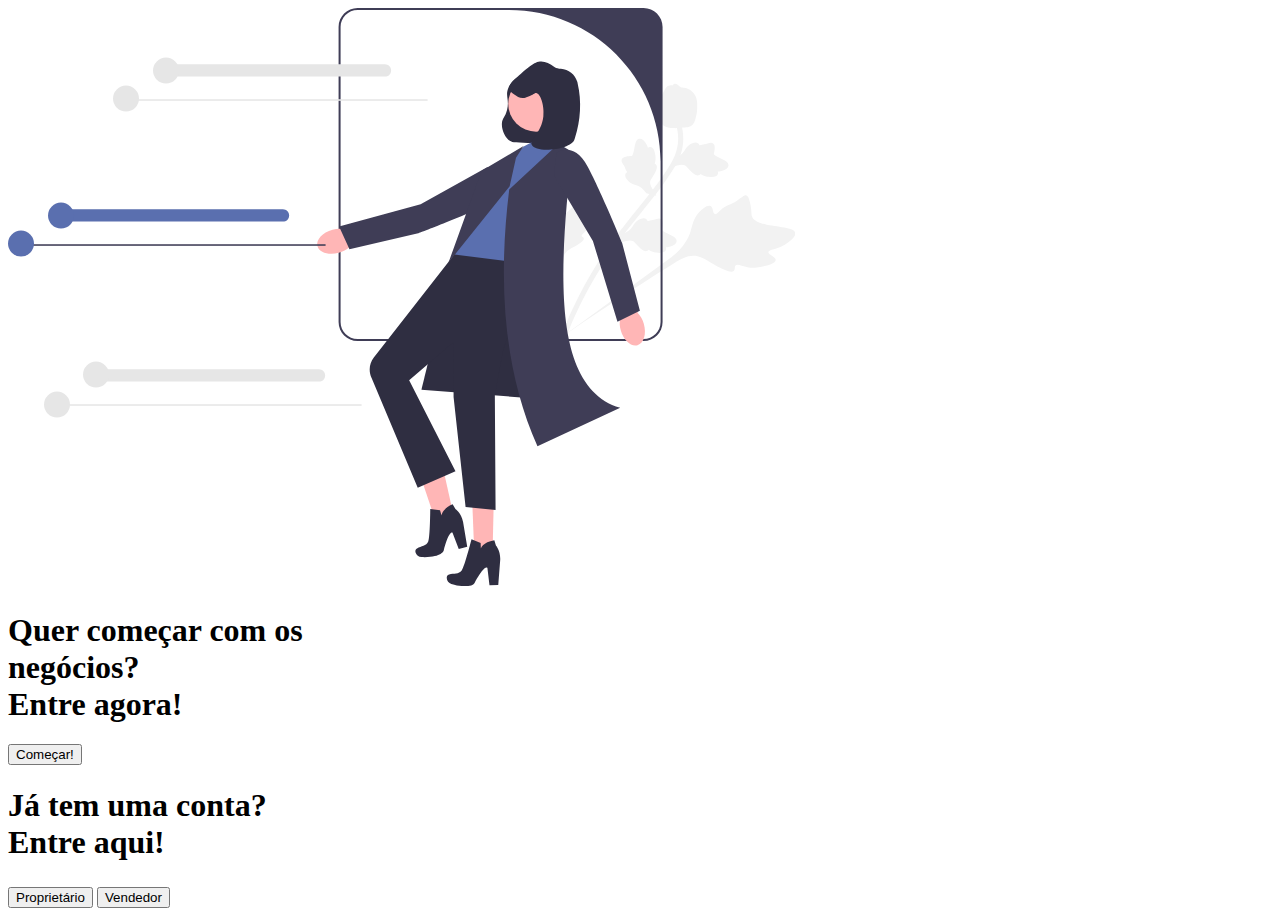
==== index.html @ 6bbb684d "Login/Cadastro funcional" ====
<!DOCTYPE html>
<html lang="pt-br">

<head>
    <meta charset="UTF-8">
    <meta http-equiv="X-UA-Compatible" content="IE=edge">
    <meta name="viewport" content="width=device-width, initial-scale=1.0">
    <title>Landing Page</title>
    <link rel="stylesheet" href="/TCC/CSS/style.css">
    <link rel="preconnect" href="https://fonts.googleapis.com">
    <link rel="preconnect" href="https://fonts.gstatic.com" crossorigin>
    <link href="https://fonts.googleapis.com/css2?family=Roboto:wght@300;400;700&display=swap" rel="stylesheet">
</head>

<body>
    <main>
        <div class="circle" id="c-top"></div>
        <div class="circle" id="c-bottom-left"></div>


        <svg xmlns="http://www.w3.org/2000/svg" width="787.3608" height="578.21141" viewBox="0 0 787.3608 578.21141"
            xmlns:xlink="http://www.w3.org/1999/xlink">
            <g>
                <path
                    d="M767.74103,251.99607c.2196-3.36208-7.66795-5.00341-7.30956-7.94569,.35702-2.9317,8.31264-2.32243,16.72301-7.61771,1.51674-.9549,11.07445-6.97267,10.14249-11.48774-1.76651-8.55826-39.66475-4.19001-43.3533-16.64006-.80958-2.7323-.05751-6.56487-2.28961-15.15243-.88803-3.41632-1.62549-5.1893-3.13123-5.74887-2.13651-.79401-3.95346,1.54882-9.19817,5.00999-7.86547,5.19074-9.303,3.56745-14.94699,8.14126-4.18979,3.39536-5.59801,6.07324-7.42211,5.53348-2.58131-.76374-1.42832-6.61918-4.38375-8.04838-3.01588-1.45834-8.27517,2.67668-11.49774,6.26247-6.04743,6.72898-6.67418,13.47302-8.68448,19.63894-2.18476,6.70075-7.02507,15.85159-19.0324,25.27512l-109.61019,79.78751c23.07429-15.97313,87.6008-58.88736,112.74142-74.03865,7.25762-4.37382,14.87965-8.63176,23.20076-6.67339,8.01135,1.88536,15.70536,9.30535,28.62174,14.22792,1.50844,.57497,5.72781,2.12173,7.62757,.31803,1.57063-1.49114,.12506-3.91399,1.5706-5.32802,1.93893-1.89673,6.11366,.92295,12.95564,1.88866,4.8246,.6809,8.52286,.09394,11.70316-.4109,.95883-.15219,15.28096-2.51586,15.57322-6.99147l-.0001-.00007Z"
                    fill="#f2f2f2" />
                <path
                    d="M582.53886,206.67521c-1.58677-1.0779-4.66812,2.31985-6.00879,1.295-1.33591-1.02113,1.25858-4.75,1.08634-10.40573-.03107-1.01991-.22687-7.44729-2.71189-8.29258-4.71011-1.60232-13.50102,18.25874-20.67589,16.47689-1.57459-.391-3.23869-1.86596-8.09752-3.24818-1.93298-.54987-3.01594-.69949-3.72505-.12192-1.00612,.81951-.38058,2.3873-.19503,5.96001,.27822,5.35809-.93333,5.5953-.31695,9.68506,.45758,3.03605,1.36559,4.49989,.57433,5.23939-1.11962,1.04656-3.66085-1.2088-5.21502-.17066-1.58594,1.05945-1.0739,4.83379-.2438,7.45004,1.55778,4.90966,4.68693,7.16313,7.13315,9.9289,2.6584,3.00565,5.75313,8.02168,6.91372,16.63395l7.53421,76.81864c-1.18206-15.93379-3.62669-59.98594-3.80913-76.69677-.05269-4.82407,.05673-9.79356,3.41887-13.31259,3.23689-3.38804,9.0986-5.02337,15.24144-9.9425,.71746-.57448,2.69401-2.19909,2.35694-3.6519-.27869-1.2011-1.88496-1.19065-2.16187-2.30816-.37144-1.49894,2.21701-2.73435,4.66505-5.81381,1.72623-2.17147,2.50519-4.15596,3.17507-5.86255,.20194-.51449,3.17421-8.22588,1.06193-9.66069l-.00011,.00015Z"
                    fill="#f2f2f2" />
                <path
                    d="M609.25751,235.38694l4.87619-9.16475,.87759-.34689c4.05954-1.60311,7.08282-3.81332,8.98956-6.57089,.30323-.43834,.5839-.89222,.87015-1.35424,1.13383-1.83179,2.54272-4.10917,5.45563-5.89382,1.62766-.9924,5.71461-3.07187,8.15801-.7946,.66325,.60522,.9873,1.32223,1.13832,2.00529,.12919-.05638,.26047-.11141,.40147-.17183,1.73539-.71337,2.78735-.80794,3.80062-.8989,.77879-.07039,1.58246-.14181,3.07486-.59295,.65462-.19768,1.19461-.39541,1.64921-.56104,1.37762-.49948,3.1005-1.04034,4.70984,.0921,1.67808,1.27009,1.60398,3.32654,1.55585,4.68833-.08497,2.42939-.43401,3.98361-.6659,5.01422-.08552,.37618-.17995,.80054-.18253,.94974-.00402,1.20482,5.06596,3.54815,6.96911,4.44104,4.28399,1.99219,7.99098,3.71605,7.70089,7.0797-.20558,2.40717-2.50582,4.20085-7.02759,5.46931-1.40809,.39413-2.71346,.53252-3.82226,.58222,.35849,.77689,.52096,1.70322,.14415,2.72523h0c-.89522,2.41785-4.08456,3.27053-9.48289,2.54387-1.34288-.17711-3.14644-.4221-5.24912-1.38524-.98984-.45455-1.81252-.96364-2.50882-1.41034-.28462,.38468-.66984,.7488-1.21145,1.02387-1.59158,.81187-3.481,.42344-5.59084-1.23898-2.34584-1.79386-4.03133-3.6305-5.51994-5.24781-1.30119-1.41042-2.42529-2.62109-3.51704-3.26621-2.04271-1.16964-4.5959-.64202-7.72318,.16862l-7.86983,2.11499-.00005-.00004Z"
                    fill="#f2f2f2" />
                <path
                    d="M648.39062,187.7377l-10.10187-2.3921-.55812-.76091c-2.58038-3.52017-5.48513-5.88393-8.63616-7.02885-.50096-.18213-1.01113-.33849-1.53068-.49819-2.05945-.63213-4.61978-1.41727-7.08489-3.78223-1.37287-1.3227-4.42091-4.74853-2.8379-7.68964,.4172-.79504,1.02858-1.29038,1.65102-1.60971-.08737-.11066-.17388-.22368-.26807-.34473-1.13019-1.49773-1.48853-2.49128-1.83354-3.44837-.26562-.73549-.53859-1.49476-1.35349-2.8239-.35728-.58308-.68551-1.05522-.96103-1.45294-.83263-1.20583-1.79272-2.73524-1.1055-4.57918,.80291-1.94535,2.81091-2.39527,4.14038-2.69417,2.3715-.53399,3.96341-.59065,5.01915-.62775,.38552-.01266,.82001-.02898,.96498-.06432,1.16641-.3017,2.14715-5.80023,2.52813-7.86763,.84039-4.64918,1.56756-8.6722,4.89483-9.24474,2.38057-.41168,4.69907,1.35833,7.073,5.41046,.7384,1.26207,1.20339,2.48964,1.53268,3.54959,.66054-.54382,1.5154-.93602,2.59953-.83064h0c2.56586,.25268,4.19961,3.12141,4.86602,8.52747,.16932,1.34387,.3898,3.15061-.00851,5.42879-.18861,1.07274-.4724,1.99763-.72788,2.78454,.44432,.17775,.89419,.458,1.29769,.91214,1.189,1.33358,1.29258,3.25978,.21968,5.72225-1.14016,2.72414-2.48922,4.82038-3.67605,6.67053-1.03428,1.61641-1.92025,3.01079-2.26728,4.23051-.61323,2.27261,.54472,4.6084,2.12211,7.42783l4.04201,7.07599-.00024-.00009Z"
                    fill="#f2f2f2" />
                <path
                    d="M661.14193,159.63257l4.87619-9.16475,.87759-.34689c4.05954-1.60311,7.08282-3.81332,8.98956-6.57089,.30323-.43834,.5839-.89222,.87015-1.35424,1.13383-1.83179,2.54272-4.10917,5.45563-5.89382,1.62766-.9924,5.71461-3.07187,8.15801-.7946,.66325,.60522,.9873,1.32223,1.13832,2.00529,.12919-.05638,.26047-.11141,.40147-.17183,1.73539-.71337,2.78735-.80794,3.80062-.8989,.77879-.07039,1.58246-.14181,3.07486-.59295,.65462-.19768,1.19461-.39541,1.64921-.56104,1.37762-.49948,3.1005-1.04034,4.70984,.0921,1.67808,1.27009,1.60398,3.32654,1.55585,4.68833-.08497,2.42939-.43401,3.98361-.6659,5.01422-.08552,.37618-.17995,.80054-.18253,.94974-.00402,1.20482,5.06596,3.54815,6.96911,4.44104,4.28399,1.99219,7.99098,3.71605,7.70089,7.0797-.20558,2.40717-2.50582,4.20085-7.02759,5.46931-1.40809,.39413-2.71346,.53252-3.82226,.58222,.35849,.77689,.52096,1.70322,.14415,2.72523h0c-.89522,2.41785-4.08456,3.27053-9.48289,2.54387-1.34288-.17711-3.14644-.4221-5.24912-1.38524-.98984-.45455-1.81252-.96364-2.50882-1.41034-.28462,.38468-.66984,.7488-1.21145,1.02387-1.59158,.81187-3.481,.42344-5.59084-1.23898-2.34584-1.79386-4.03133-3.6305-5.51994-5.24781-1.30119-1.41042-2.42529-2.62109-3.51704-3.26621-2.04271-1.16964-4.5959-.64202-7.72318,.16862l-7.86983,2.11499-.00005-.00004Z"
                    fill="#f2f2f2" />
                <path
                    d="M556.69152,330.81684l-1.01807-2.33961,.97872-2.35463-.97872,2.35463-2.24288-1.18596c.0994-.21571,.29041-.73701,.59561-1.54837,1.67571-4.44338,6.77024-17.96888,16.89543-37.83015,7.06837-13.8642,15.09884-27.59471,23.87118-40.81719,8.78638-13.24298,16.20503-22.74346,22.16604-30.3802,4.49706-5.75938,8.87729-11.17615,13.14791-16.45069,11.40438-14.09455,22.17513-27.4094,32.0185-43.57533,2.19931-3.60777,6.77355-11.11962,7.82114-21.72921,.60692-6.15354-.05636-12.44036-1.97619-18.68216l4.87967-1.50024c2.11546,6.89501,2.84558,13.85565,2.17214,20.6882-1.16145,11.76327-6.14558,19.94845-8.5403,23.88122-10.01763,16.45114-20.89359,29.89323-32.40882,44.12314-4.25246,5.25671-8.61576,10.64886-13.09388,16.38499-5.90629,7.56564-13.25956,16.98395-21.9326,30.05706-8.66944,13.06345-16.60045,26.62664-23.58165,40.3151-9.99639,19.61142-15.01374,32.93619-16.66238,37.31355-.88177,2.33655-1.06617,2.82609-2.11086,3.27591l.00004-.00005Z"
                    fill="#f2f2f2" />
                <path
                    d="M655.67184,117.67847c-.17262-.11823-.34448-.24196-.51274-.37534-3.45157-2.64778-5.30095-7.06618-5.49996-13.1317-.08865-2.85023,.68377-5.50314,2.2243-10.79385,.23615-.81641,1.48138-4.92666,4.01568-10.01976,1.65484-3.32862,2.57808-4.56194,3.94867-5.27157,1.52361-.792,3.20127-.92297,4.82033-.67748,.22247-.43937,.54987-.82494,1.01454-1.12862,1.91914-1.26374,3.66849,.27255,4.6241,1.09006,.47692,.42325,1.06922,.95571,1.79739,1.40008,1.14214,.7038,1.96128,.78174,3.19912,.90498,1.18476,.11708,2.6579,.26263,4.46879,1.02593,3.57934,1.4915,5.5955,4.17655,6.2608,5.06087,3.51303,4.63405,3.33342,9.70967,3.12445,15.58627-.04513,1.17667-.31683,5.38612-1.95275,10.2915-1.1801,3.53903-2.20004,4.7726-3.12481,5.57622-1.89435,1.65508-3.90519,1.96844-8.7499,2.38173-5.06399,.43817-7.60355,.65511-9.55547,.50766-4.53941-.34974-7.38993-.56924-10.10247-2.42707l-.00007,.0001Z"
                    fill="#f2f2f2" />
            </g>
            <path
                d="M635.56204,0H349.60208c-10.48999,0-19.02002,8.52997-19.02002,19.01996V313.97998c0,10.48999,8.53003,19.02002,19.02002,19.02002h285.95996c10.48999,0,19.02002-8.53003,19.02002-19.02002V19.01996c0-10.48999-8.53003-19.01996-19.02002-19.01996Zm17.02002,313.97998c0,9.3999-7.62012,17.02002-17.02002,17.02002H349.60208c-9.3999,0-17.02002-7.62012-17.02002-17.02002V19.01996c0-9.39986,7.62009-17.01996,17.01996-17.01996h151.47217c83.67549,0,151.50787,67.83239,151.50787,151.50787v160.47211Z"
                fill="#3f3d56" />
            <path id="b-258"
                d="M324.52982,221.68488c-10.02271,2.70906-16.74914,10.07644-15.02403,16.45467,1.72511,6.37824,11.2474,9.35107,21.27332,6.6397,4.0198-1.02815,7.73493-3.00401,10.83456-5.76229l42.32169-12.01471-6.06147-19.74015-41.07815,13.94016c-4.06852-.82103-8.27452-.65555-12.26591,.48262Z"
                fill="#ffb6b6" />
            <path
                d="M501.8824,162.46163s11.94867,17.52796-14.9802,30.7505c-26.92887,13.22255-76.70697,32.09424-76.70697,32.09424l-68.73045,15.92312-10.37914-22.75481,81.55524-22.22032,66.45681-37.08764,22.78472,3.2949Z"
                fill="#3f3d56" />
            <path
                d="M493.88776,115.80732c-.30559,8.30862,5.67572,18.17153,11.99981,18.37403,7.60788,.24368,43.57329,2.80519,44.7295-.17782,8.02756-20.71108-29.77817-63.67396-38.29999-64.91337-4.57957-.66601-10.06335,5.9092-12.17165,11.33725-2.95447,7.6066,1.40568,11.19382-1.05525,21.44145-1.87658,7.81446-4.9888,8.12999-5.20242,13.93846Z"
                fill="#2f2e41" />
            <g>
                <polygon
                    points="431.28364 443.34029 406.04145 449.12499 431.40525 524.38518 448.51015 520.46647 431.28364 443.34029"
                    fill="#ffb6b6" />
                <path
                    d="M422.26383,500.91484l9.76292,1.43186,1.50498,5.22972s.32536-6.65233,11.10799-11.21113l2.80283,4.68076s5.77229,3.71423,7.63765,12.92025l4.14219,24.90083-8.47672,2.24884-6.22014-16.35906s-3.4225-3.12878-8.86656,18.03551c0,0-2.20451,7.11265-22.20382,6.28871-2.74878-.11324-5.16739-1.94721-5.90103-4.59869-.40487-1.46326-.22585-2.97603,1.46219-3.98974,4.29683-2.58036,9.29382-2.33856,11.22161-6.92485,1.92779-4.58628,2.02591-32.65302,2.02591-32.65302Z"
                    fill="#2f2e41" />
            </g>
            <g>
                <polygon
                    points="486.12311 477.55704 463.58206 477 466.73762 556.24943 484.28287 556.5622 486.12311 477.55704"
                    fill="#ffb6b6" />
                <path
                    d="M463.51301,531.26895l9.13143,3.73923,.20221,5.4382s1.91669-6.37854,13.47952-8.2085l1.59403,5.2177s4.70882,4.99418,4.30392,14.37856l-1.97195,25.16586-8.76879,.14282-2.10052-17.37518s-2.56897-3.86046-12.94625,15.37173c0,0-3.85139,6.3731-23.06467,.76053-2.64074-.77141-4.54693-3.13352-4.62093-5.88363-.04084-1.51769,.49697-2.94292,2.37935-3.52061,4.79152-1.47049,9.58347-.03327,12.5583-4.02085,2.97483-3.98757,9.82435-31.20587,9.82435-31.20587Z"
                    fill="#2f2e41" />
            </g>
            <polygon
                points="532.63681 390.99653 413.4231 381.77201 446.97142 244.24061 527.23659 232.67571 532.63681 390.99653"
                fill="#2f2e41" />
            <polygon
                points="516.19567 138.19287 541.31393 124.81105 561.59749 148.76053 520.83803 279.39998 446.27901 246.38557 502.90896 149.57106 516.19567 138.19287"
                fill="#5a6faf" />
            <path
                d="M519.37917,255.81245s7.99865,41.24344-16.76982,62.67993l-7.58177,24.10429-8.18624,44.49141,.74071,114.91192-30-3-12-109.99601-.14266-54.74468-44.28904,37.92731,46.35131,91.03876-37.7688,16.53838-46.12859-109.70919c-3.20519-6.68292-2.35048-14.60438,2.20651-20.44978l80.46822-103.21922,73.10016,9.42688Z"
                fill="#2f2e41" />
            <path
                d="M550.47747,135.63075l-49.24818,45.94569c-11.65539,94.57932-5.29297,181.42607,28.24251,256.61101l82.75742-38.35635c-68.24059-20.69727-61.54814-134.34365-48.30715-256.11285l-13.4446-8.08749Z"
                fill="#3f3d56" />
            <polygon
                points="508.00574 149.72218 515.58206 138 473.67989 162.63479 440.54605 254.45608 501.66832 178.17982 508.00574 149.72218"
                fill="#3f3d56" />
            <path id="c-259"
                d="M612.82155,322.43614c2.88799,9.97263,10.37455,16.56614,16.72089,14.72717,6.34634-1.83898,9.1483-11.41293,6.25795-21.38873-1.09992-4.00076-3.14194-7.67994-5.95525-10.72971l-12.77013-42.09991-19.62852,6.41375,14.67302,40.82212c-.74809,4.08256-.50737,8.28493,.70204,12.25531Z"
                fill="#ffb6b6" />
            <path
                d="M548.56444,144.69881s17.17736-12.44743,31.16828,14.09036c13.99092,26.53779,34.28526,75.75303,34.28526,75.75303l17.89161,68.2445-22.44715,11.02874-24.55474-80.88303-38.98205-65.3636,2.63879-22.87Z"
                fill="#3f3d56" />
            <circle cx="528.1389" cy="95.83832" r="27.89568" fill="#ffb6b6" />
            <path
                d="M528.23094,84.95502c-1.57021-.15487-2.37744,1.50548-8.37414,3.82202-2.12452,.82072-3.21224,1.23267-4.46007,1.31286-3.7932,.2437-6.74134-1.85136-8.71154-3.25151-3.20255-2.27592-5.26566-3.742-5.66863-6.08582-.52588-3.0586,2.93672-6.47533,9.88334-13.18386,3.40194-3.28538,5.47494-5.26989,8.80359-7.63179,5.58326-3.96168,8.37488-5.94247,12.2882-6.33118,5.18313-.51474,9.12363,1.95859,14.80962,5.52757,1.53612,.96418,3.75083,1.42786,6.09874,1.60456,7.68606,.57843,14.27526,5.70138,16.36557,13.12033,.1597,.56681,.29388,1.07986,.39451,1.51919,4.1263,18.01381,2.97494,36.7499-2.67183,54.34643-.152,.47367-.27918,.91469-.37757,1.31662-2.62308,10.71632-38.65605,14.89376-42.87064,5.83419-2.65394-5.70476,9.74899-11.41278,11.60114-28.42293,1.28943-11.84192-3.19345-23.11047-7.11029-23.49665Z"
                fill="#2f2e41" />
            <rect x="117.33012" y="91.25305" width="302.25197" height="1.54937" fill="#e6e6e6" />
            <g>
                <path
                    d="M376.91173,68.60039H160.00048c-3.41723,0-6.19746-2.78023-6.19746-6.19746s2.78023-6.19746,6.19746-6.19746h216.91125c3.41723,0,6.19746,2.78023,6.19746,6.19746s-2.78023,6.19746-6.19746,6.19746Z"
                    fill="#e6e6e6" />
                <circle cx="118" cy="90.58301" r="13" fill="#e6e6e6" />
                <circle cx="158" cy="62.58301" r="13" fill="#e6e6e6" />
            </g>
            <rect x="15.33012" y="236.25305" width="302.25197" height="1.54937" fill="#3f3d56" />
            <g>
                <path
                    d="M274.91173,213.60039H58.00048c-3.41723,0-6.19746-2.78023-6.19746-6.19746s2.78023-6.19746,6.19746-6.19746h216.91125c3.41723,0,6.19746,2.78023,6.19746,6.19746s-2.78023,6.19746-6.19746,6.19746Z"
                    fill="#5a6faf" />
                <circle cx="13" cy="235.58301" r="13" fill="#5a6faf" />
                <circle cx="53" cy="207.58301" r="13" fill="#5a6faf" />
            </g>
            <rect x="51.33012" y="396.25305" width="302.25197" height="1.54937" fill="#e6e6e6" />
            <g>
                <path
                    d="M310.91173,373.60039H94.00048c-3.41723,0-6.19746-2.78023-6.19746-6.19746s2.78023-6.19746,6.19746-6.19746h216.91125c3.41723,0,6.19746,2.78023,6.19746,6.19746s-2.78023,6.19746-6.19746,6.19746Z"
                    fill="#e6e6e6" />
                <circle cx="88" cy="366.58301" r="13" fill="#e6e6e6" />
                <circle cx="49" cy="396.58301" r="13" fill="#e6e6e6" />
            </g>
        </svg>

        <div class="start-business">
            <h1>Quer <span>começar</span> com os<br> negócios?<br><span>Entre </span>agora!</h1>
            <a href="/TCC/cadastro_proprietario.php"><button>Começar!</button></a>
        </div>

        <div class="login-acount">
            <h1 style="padding-bottom: 5px"><span>Já tem</span> uma conta? <br> Entre aqui!</h1>
            <a href="/TCC/login_proprietario.php"><button id="proprietario">Proprietário</button></a>
            <a href="/TCC/login_fucionarios.php"><button id="vendedor">Vendedor</button></a>
        </div>
    </main>
</body>

</html>
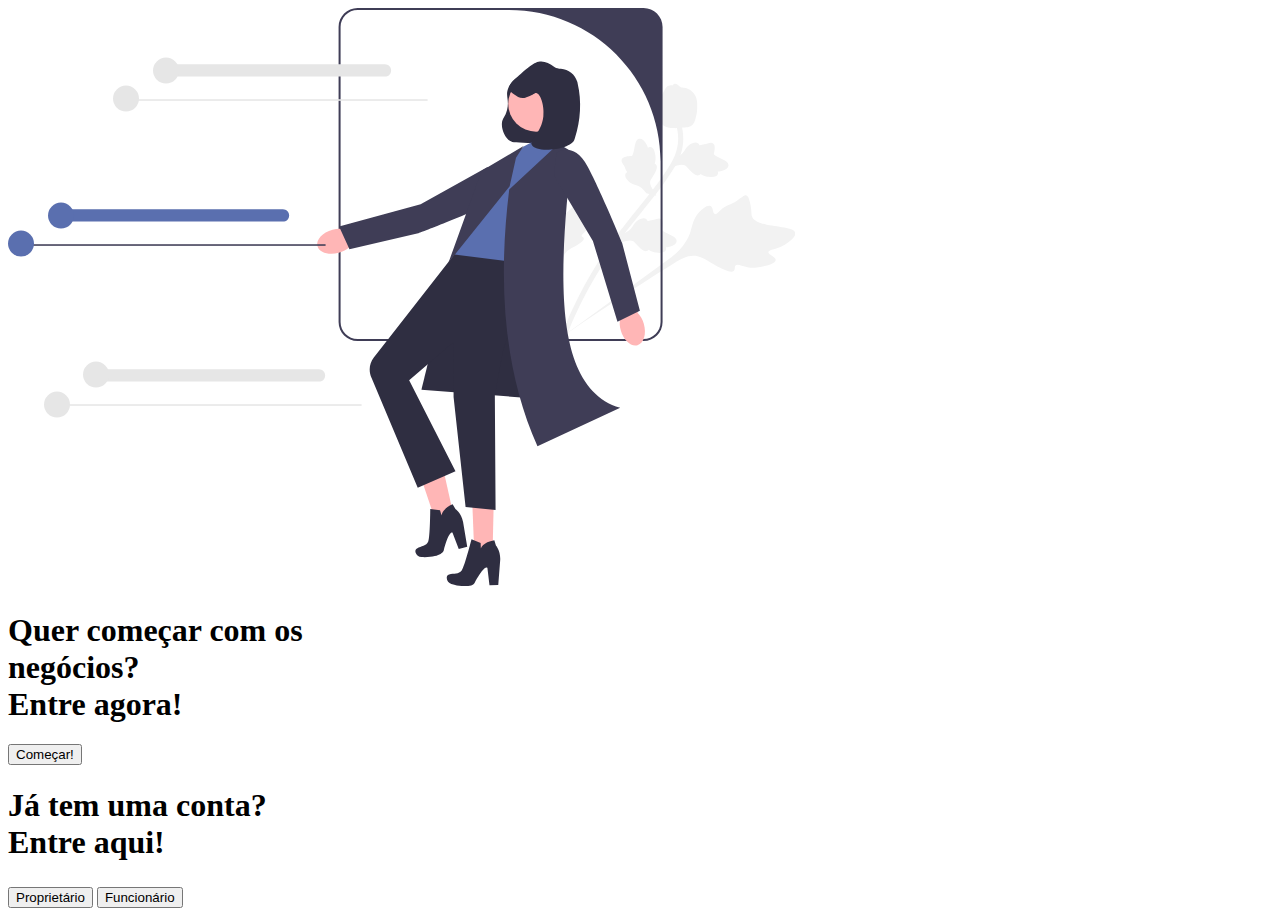
==== commit d2b11906: "Login funcionario funcional" ====
--- a/index.html
+++ b/index.html
@@ -124,13 +124,13 @@
 
         <div class="start-business">
             <h1>Quer <span>começar</span> com os<br> negócios?<br><span>Entre </span>agora!</h1>
-            <a href="/TCC/cadastro_proprietario.php"><button>Começar!</button></a>
+            <a href="/TCC/PAGES/cadastro_prop.html"><button>Começar!</button></a>
         </div>
 
         <div class="login-acount">
             <h1 style="padding-bottom: 5px"><span>Já tem</span> uma conta? <br> Entre aqui!</h1>
-            <a href="/TCC/login_proprietario.php"><button id="proprietario">Proprietário</button></a>
-            <a href="/TCC/login_fucionarios.php"><button id="vendedor">Vendedor</button></a>
+            <a href="/TCC/PAGES/login_prop.html"><button id="proprietario">Proprietário</button></a>
+            <a href="/TCC/PAGES/login_func.html"><button id="funcionario">Funcionário</button></a>
         </div>
     </main>
 </body>
